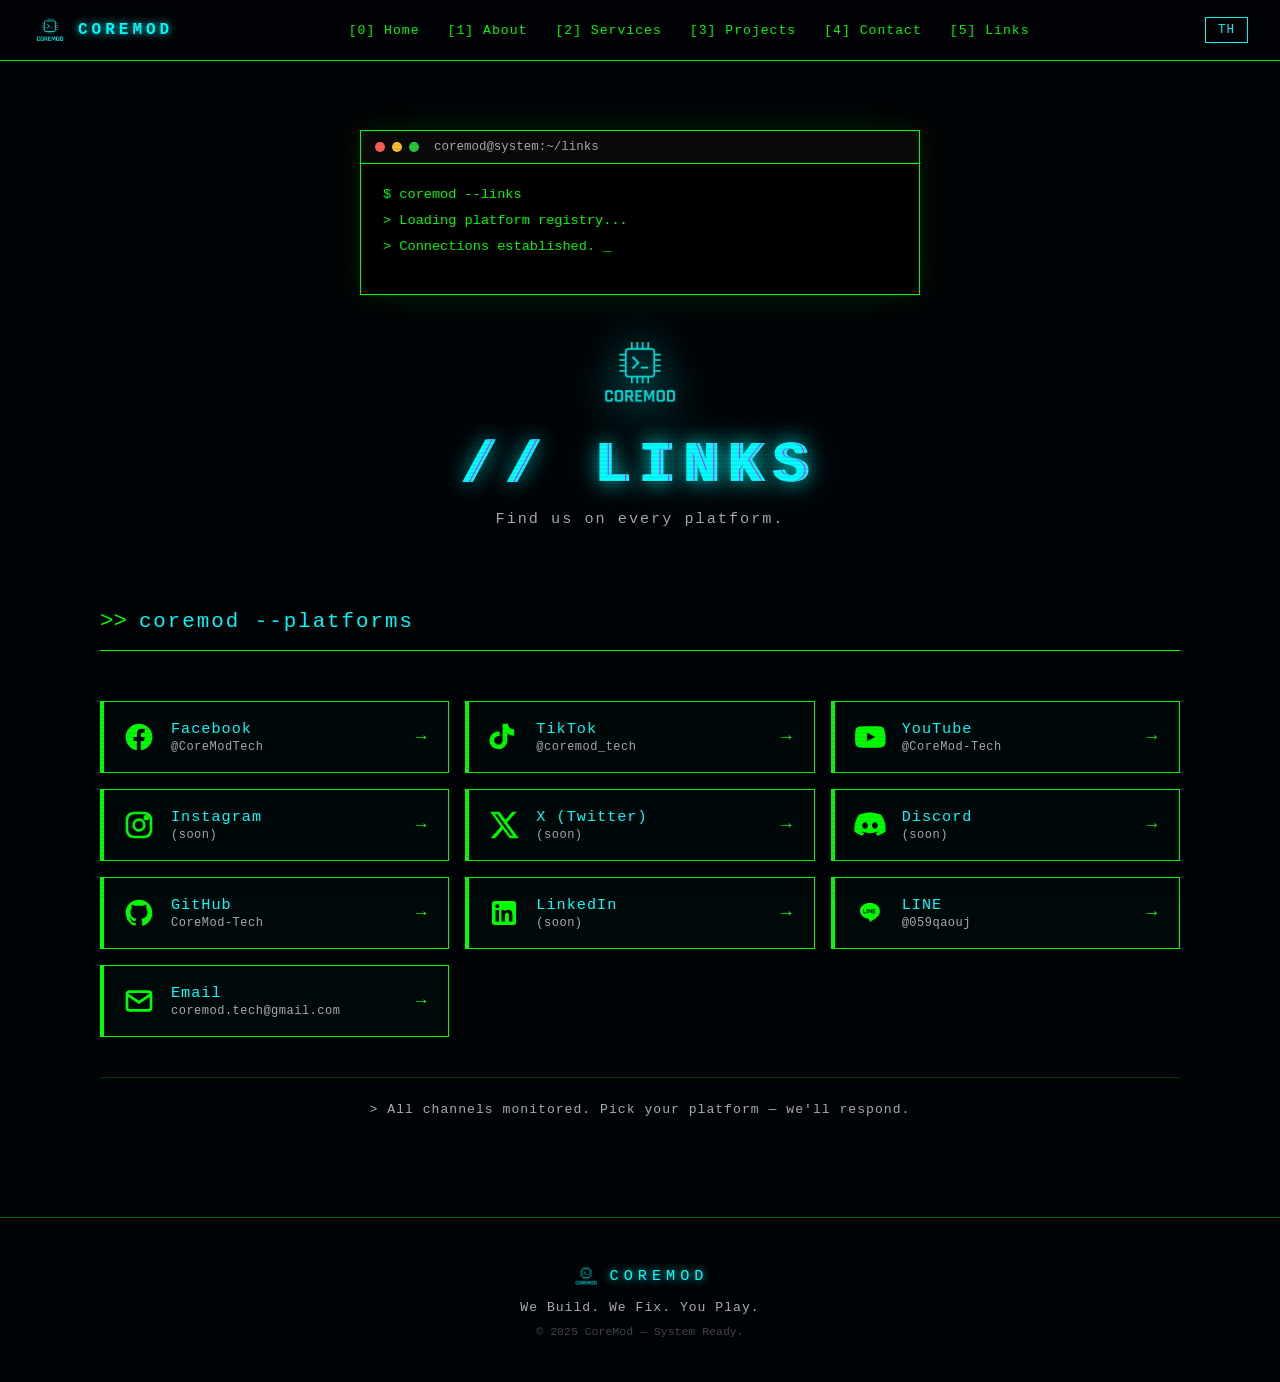
==== links.html @ 07091633 "feat: add links page with social media buttons" ====
<!DOCTYPE html>
<html lang="en">
<head>
  <meta charset="UTF-8" />
  <meta name="viewport" content="width=device-width, initial-scale=1.0" />
  <meta name="description" content="CoreMod — All our platforms. Connect on Facebook, TikTok, YouTube, Instagram, and more." />
  <link rel="icon" type="image/png" href="images/LogoV1nobg.png">
  <link rel="apple-touch-icon" href="images/LogoV1nobg.png">
  <link rel="stylesheet" href="css/style.css">
  <title>CoreMod — Links</title>
</head>
<body>

  <div class="scanlines"></div>

  <!-- NAVBAR -->
  <nav class="navbar" id="navbar">
    <div class="nav-logo">
      <a href="index.html" style="display:flex;align-items:center;gap:10px;text-decoration:none;">
        <img src="images/LogoV1nobg.png" alt="CoreMod" width="36" height="36">
        <span class="nav-brand">COREMOD</span>
      </a>
    </div>
    <div class="nav-links" id="navLinks">
      <a href="index.html#home"     data-i18n="nav-home">[0] Home</a>
      <a href="index.html#about"    data-i18n="nav-about">[1] About</a>
      <a href="index.html#services" data-i18n="nav-services">[2] Services</a>
      <a href="index.html#projects" data-i18n="nav-projects">[3] Projects</a>
      <a href="index.html#contact"  data-i18n="nav-contact">[4] Contact</a>
      <a href="links.html" class="active" data-i18n="nav-links">[5] Links</a>
    </div>
    <div class="nav-right">
      <button class="lang-toggle" id="langBtn" onclick="toggleLang()">TH</button>
      <button class="nav-toggle" onclick="toggleNav()">[ MENU ]</button>
    </div>
  </nav>

  <!-- LINKS HERO -->
  <section class="links-hero">
    <div class="terminal-window">
      <div class="terminal-bar">
        <span class="dot red"></span>
        <span class="dot yellow"></span>
        <span class="dot green-dot"></span>
        <span class="terminal-title">coremod@system:~/links</span>
      </div>
      <div class="terminal-body">
        <p class="terminal-line">$ coremod --links</p>
        <p class="terminal-line">> Loading platform registry...</p>
        <p class="terminal-line">> Connections established. <span class="cursor">_</span></p>
      </div>
    </div>

    <div class="links-header">
      <img src="images/LogoV1nobg.png" alt="CoreMod Logo" class="hero-logo">
      <h1 class="hero-title glitch" data-text="// LINKS">// LINKS</h1>
      <p class="hero-slogan" data-i18n="links-tagline">Find us on every platform.</p>
    </div>
  </section>

  <!-- PLATFORM GRID -->
  <section class="section links-section">
    <div class="section-header">
      <span class="section-prefix">&gt;&gt;</span>
      <h2>coremod --platforms</h2>
    </div>

    <div class="links-grid">

      <a class="platform-btn" href="https://www.facebook.com/CoreModTech/" target="_blank" rel="noopener">
        <span class="platform-icon" aria-hidden="true">
          <svg viewBox="0 0 24 24" fill="currentColor"><path d="M22 12a10 10 0 1 0-11.6 9.9v-7H7.9V12h2.5V9.8c0-2.5 1.5-3.9 3.8-3.9 1.1 0 2.2.2 2.2.2v2.5h-1.3c-1.2 0-1.6.8-1.6 1.6V12h2.8l-.5 3h-2.4v7A10 10 0 0 0 22 12Z"/></svg>
        </span>
        <span class="platform-text">
          <span class="platform-name">Facebook</span>
          <span class="platform-handle">@CoreModTech</span>
        </span>
        <span class="platform-arrow">→</span>
      </a>

      <a class="platform-btn" href="https://www.tiktok.com/@coremod_tech" target="_blank" rel="noopener">
        <span class="platform-icon" aria-hidden="true">
          <svg viewBox="0 0 24 24" fill="currentColor"><path d="M19.6 6.3a5.3 5.3 0 0 1-3.4-1.3 5.3 5.3 0 0 1-1.3-3H11v12.4a3.2 3.2 0 1 1-2.3-3v-3.5a6.7 6.7 0 1 0 5.8 6.6V9.4a8.7 8.7 0 0 0 5.1 1.6V7.4a5.2 5.2 0 0 1-0-1.1Z"/></svg>
        </span>
        <span class="platform-text">
          <span class="platform-name">TikTok</span>
          <span class="platform-handle">@coremod_tech</span>
        </span>
        <span class="platform-arrow">→</span>
      </a>

      <a class="platform-btn" href="https://www.youtube.com/@CoreMod-Tech" target="_blank" rel="noopener">
        <span class="platform-icon" aria-hidden="true">
          <svg viewBox="0 0 24 24" fill="currentColor"><path d="M23 7.5s-.2-1.6-.9-2.3c-.9-.9-1.8-.9-2.3-1C16.7 4 12 4 12 4s-4.7 0-7.8.2c-.4.1-1.4.1-2.3 1C1.2 5.9 1 7.5 1 7.5S.8 9.4.8 11.3v1.4c0 1.9.2 3.8.2 3.8s.2 1.6.9 2.3c.9.9 2.1.9 2.6 1 1.9.2 8 .2 8 .2s4.7 0 7.8-.2c.5-.1 1.4-.1 2.3-1 .7-.7.9-2.3.9-2.3s.2-1.9.2-3.8v-1.4C23.2 9.4 23 7.5 23 7.5ZM9.7 15.2V8.7l6.2 3.3-6.2 3.2Z"/></svg>
        </span>
        <span class="platform-text">
          <span class="platform-name">YouTube</span>
          <span class="platform-handle">@CoreMod-Tech</span>
        </span>
        <span class="platform-arrow">→</span>
      </a>

      <a class="platform-btn" href="#" target="_blank" rel="noopener">
        <span class="platform-icon" aria-hidden="true">
          <svg viewBox="0 0 24 24" fill="none" stroke="currentColor" stroke-width="2"><rect x="3" y="3" width="18" height="18" rx="5"/><circle cx="12" cy="12" r="4"/><circle cx="17.5" cy="6.5" r="1" fill="currentColor"/></svg>
        </span>
        <span class="platform-text">
          <span class="platform-name">Instagram</span>
          <span class="platform-handle" data-i18n="link-soon">@coremod (soon)</span>
        </span>
        <span class="platform-arrow">→</span>
      </a>

      <a class="platform-btn" href="#" target="_blank" rel="noopener">
        <span class="platform-icon" aria-hidden="true">
          <svg viewBox="0 0 24 24" fill="currentColor"><path d="M18.2 2H21.5l-7.2 8.2L23 22h-6.6l-5.2-6.8L5.3 22H2l7.7-8.8L1.7 2h6.8l4.7 6.2L18.2 2Zm-1.2 18h1.9L7.1 4H5.1l11.9 16Z"/></svg>
        </span>
        <span class="platform-text">
          <span class="platform-name">X (Twitter)</span>
          <span class="platform-handle" data-i18n="link-soon">@coremod (soon)</span>
        </span>
        <span class="platform-arrow">→</span>
      </a>

      <a class="platform-btn" href="#" target="_blank" rel="noopener">
        <span class="platform-icon" aria-hidden="true">
          <svg viewBox="0 0 24 24" fill="currentColor"><path d="M20.3 4.4A19.8 19.8 0 0 0 15.5 3l-.2.4a18 18 0 0 1 4.3 1.4 14.7 14.7 0 0 0-15.2 0A18 18 0 0 1 8.7 3.4L8.5 3a19.8 19.8 0 0 0-4.8 1.4C.8 8.7 0 12.9.4 17a20 20 0 0 0 6 3l1.3-1.8a13 13 0 0 1-2-1l.5-.4a14 14 0 0 0 11.6 0l.5.4a13 13 0 0 1-2 1L17.6 20a20 20 0 0 0 6-3c.5-4.7-.6-8.8-3.3-12.6Zm-12 10.4c-1.2 0-2.2-1.1-2.2-2.4 0-1.4 1-2.5 2.2-2.5s2.2 1.1 2.2 2.5c0 1.3-1 2.4-2.2 2.4Zm7.4 0c-1.2 0-2.2-1.1-2.2-2.4 0-1.4 1-2.5 2.2-2.5s2.2 1.1 2.2 2.5c0 1.3-1 2.4-2.2 2.4Z"/></svg>
        </span>
        <span class="platform-text">
          <span class="platform-name">Discord</span>
          <span class="platform-handle" data-i18n="link-soon">server (soon)</span>
        </span>
        <span class="platform-arrow">→</span>
      </a>

      <a class="platform-btn" href="#" target="_blank" rel="noopener">
        <span class="platform-icon" aria-hidden="true">
          <svg viewBox="0 0 24 24" fill="currentColor"><path d="M12 2A10 10 0 0 0 8.8 21.5c.5 0 .7-.2.7-.5v-1.7c-2.8.6-3.4-1.3-3.4-1.3-.4-1.2-1-1.5-1-1.5-.9-.6 0-.6 0-.6 1 0 1.5 1 1.5 1 .9 1.5 2.4 1.1 3 .8 0-.7.3-1.1.6-1.4-2.2-.2-4.6-1.1-4.6-5a3.9 3.9 0 0 1 1-2.7c-.1-.3-.5-1.4.1-2.8 0 0 .9-.3 2.8 1a9.6 9.6 0 0 1 5 0c2-1.3 2.8-1 2.8-1 .6 1.4.2 2.5.1 2.8a3.9 3.9 0 0 1 1 2.7c0 3.9-2.4 4.7-4.7 5 .4.3.7 1 .7 1.9v2.8c0 .3.2.6.7.5A10 10 0 0 0 12 2Z"/></svg>
        </span>
        <span class="platform-text">
          <span class="platform-name">GitHub</span>
          <span class="platform-handle">CoreMod-Tech</span>
        </span>
        <span class="platform-arrow">→</span>
      </a>

      <a class="platform-btn" href="#" target="_blank" rel="noopener">
        <span class="platform-icon" aria-hidden="true">
          <svg viewBox="0 0 24 24" fill="currentColor"><path d="M19 3H5a2 2 0 0 0-2 2v14a2 2 0 0 0 2 2h14a2 2 0 0 0 2-2V5a2 2 0 0 0-2-2ZM8.3 18.3H5.7V9.7h2.6v8.6ZM7 8.5a1.5 1.5 0 1 1 0-3 1.5 1.5 0 0 1 0 3Zm11.3 9.8h-2.6v-4.2c0-1 0-2.3-1.4-2.3s-1.6 1.1-1.6 2.2v4.3h-2.6V9.7h2.5v1.2a2.8 2.8 0 0 1 2.5-1.4c2.7 0 3.2 1.8 3.2 4.1v4.7Z"/></svg>
        </span>
        <span class="platform-text">
          <span class="platform-name">LinkedIn</span>
          <span class="platform-handle" data-i18n="link-soon">profile (soon)</span>
        </span>
        <span class="platform-arrow">→</span>
      </a>

      <a class="platform-btn" href="https://line.me/ti/p/~059qaouj" target="_blank" rel="noopener">
        <span class="platform-icon" aria-hidden="true">
          <svg viewBox="0 0 24 24" fill="currentColor"><path d="M19.4 10.4c0-3.4-3.4-6.1-7.5-6.1S4.5 7 4.5 10.4c0 3 2.7 5.5 6.3 6 .2 0 .5.2.6.4l.1.7.1.7c0 .3 0 .5.3.4.3 0 .8-.3 4-2.4 1.6-1.1 3.5-2.7 3.5-5.3v-.5ZM8.7 12.3H7.2c-.2 0-.3-.1-.3-.3V9.3c0-.2.1-.3.3-.3.2 0 .3.1.3.3v2.4h1.2c.2 0 .3.1.3.3 0 .2-.1.3-.3.3Zm1.4-.3c0 .2-.1.3-.3.3-.2 0-.3-.1-.3-.3V9.3c0-.2.1-.3.3-.3.2 0 .3.1.3.3v2.7Zm3.3 0c0 .2-.1.2-.3.3h-.1l-.1-.1L11.5 10v2c0 .2-.1.3-.3.3-.2 0-.3-.1-.3-.3V9.3c0-.1.1-.2.2-.3h.2l1.5 2V9.3c0-.2.1-.3.3-.3.2 0 .3.1.3.3v2.7Zm2.3-1.7c.2 0 .3.1.3.3 0 .2-.1.3-.3.3h-1.2v.8h1.2c.2 0 .3.1.3.3 0 .2-.1.3-.3.3h-1.5c-.2 0-.3-.1-.3-.3V9.3c0-.2.1-.3.3-.3h1.5c.2 0 .3.1.3.3 0 .2-.1.3-.3.3h-1.2v.7h1.2Z"/></svg>
        </span>
        <span class="platform-text">
          <span class="platform-name">LINE</span>
          <span class="platform-handle">@059qaouj</span>
        </span>
        <span class="platform-arrow">→</span>
      </a>

      <a class="platform-btn" href="mailto:coremod.tech@gmail.com">
        <span class="platform-icon" aria-hidden="true">
          <svg viewBox="0 0 24 24" fill="none" stroke="currentColor" stroke-width="2"><rect x="3" y="5" width="18" height="14" rx="2"/><path d="M3 7l9 6 9-6"/></svg>
        </span>
        <span class="platform-text">
          <span class="platform-name">Email</span>
          <span class="platform-handle">coremod.tech@gmail.com</span>
        </span>
        <span class="platform-arrow">→</span>
      </a>

    </div>

    <p class="links-footer-note" data-i18n="links-note">> All channels monitored. Pick your platform — we'll respond.</p>
  </section>

  <!-- FOOTER -->
  <footer class="footer">
    <div class="footer-logo">
      <img src="images/LogoV1nobg.png" alt="CoreMod" width="28" height="28">
      <span>COREMOD</span>
    </div>
    <p class="footer-slogan" data-i18n="footer-slogan">We Build. We Fix. You Play.</p>
    <p class="footer-copy" data-i18n="footer-copy">© 2025 CoreMod — System Ready.</p>
  </footer>

  <button class="scroll-top" id="scrollTop" onclick="scrollToTop()">[ ^ ]</button>

  <script src="js/script.js"></script>
</body>
</html>
---- css/style.css ----
/* ======================
   ROOT & RESET
   ====================== */
*, *::before, *::after {
  box-sizing: border-box;
  margin: 0;
  padding: 0;
}

:root {
  --bg:       #000306;
  --bg2:      #00080a;
  --cyan:     #00ffff;
  --green:    #00ff00;
  --dim-green:#00cc00;
  --dim-cyan: #00cccc;
  --gray:     #aaaaaa;
  --dim:      #444;
  --font:     'Courier New', Courier, monospace;
}

html { scroll-behavior: smooth; }

body {
  background: var(--bg);
  color: var(--cyan);
  font-family: var(--font);
  overflow-x: hidden;
}

/* ======================
   SCANLINES
   ====================== */
.scanlines {
  position: fixed;
  inset: 0;
  background: repeating-linear-gradient(
    0deg,
    transparent,
    transparent 2px,
    rgba(0,0,0,0.06) 2px,
    rgba(0,0,0,0.06) 4px
  );
  pointer-events: none;
  z-index: 9999;
}

/* ======================
   SCROLLBAR
   ====================== */
::-webkit-scrollbar { width: 5px; }
::-webkit-scrollbar-track { background: var(--bg); }
::-webkit-scrollbar-thumb { background: var(--green); }

/* ======================
   NAVBAR
   ====================== */
.navbar {
  position: fixed;
  top: 0; left: 0; right: 0;
  z-index: 1000;
  display: flex;
  align-items: center;
  justify-content: space-between;
  padding: 12px 32px;
  background: rgba(0, 3, 6, 0.96);
  border-bottom: 1px solid var(--green);
  backdrop-filter: blur(6px);
}

.nav-logo {
  display: flex;
  align-items: center;
  gap: 10px;
}

.nav-brand {
  color: var(--cyan);
  font-size: 1rem;
  font-weight: bold;
  letter-spacing: 4px;
  text-shadow: 0 0 8px var(--cyan);
}

.nav-links {
  display: flex;
  gap: 28px;
}

.nav-links a {
  color: var(--green);
  text-decoration: none;
  font-size: 0.82rem;
  letter-spacing: 1px;
  transition: color 0.2s, text-shadow 0.2s;
}

.nav-links a:hover,
.nav-links a.active {
  color: var(--cyan);
  text-shadow: 0 0 8px var(--cyan);
}

.nav-right {
  display: flex;
  align-items: center;
  gap: 10px;
}

.lang-toggle {
  background: transparent;
  border: 1px solid var(--cyan);
  color: var(--cyan);
  font-family: var(--font);
  font-size: 0.78rem;
  padding: 5px 12px;
  cursor: pointer;
  letter-spacing: 1px;
  transition: all 0.2s;
}

.lang-toggle:hover {
  background: var(--cyan);
  color: var(--bg);
  box-shadow: 0 0 10px var(--cyan);
}

.nav-toggle {
  display: none;
  background: none;
  border: 1px solid var(--green);
  color: var(--green);
  font-family: var(--font);
  font-size: 0.82rem;
  padding: 6px 14px;
  cursor: pointer;
  transition: all 0.2s;
}

.nav-toggle:hover {
  background: var(--green);
  color: var(--bg);
}

/* ======================
   HERO
   ====================== */
.hero {
  min-height: 100vh;
  display: flex;
  flex-direction: column;
  align-items: center;
  justify-content: center;
  padding: 110px 30px 60px;
  gap: 40px;
}

/* Terminal window */
.terminal-window {
  width: 100%;
  max-width: 560px;
  border: 1px solid var(--green);
  box-shadow: 0 0 30px rgba(0,255,0,0.12);
}

.terminal-bar {
  display: flex;
  align-items: center;
  gap: 7px;
  padding: 9px 14px;
  background: #0a0a0a;
  border-bottom: 1px solid var(--green);
}

.dot        { width: 10px; height: 10px; border-radius: 50%; display: inline-block; }
.dot.red    { background: #ff5f57; }
.dot.yellow { background: #febc2e; }
.dot.green-dot { background: #28c840; }

.terminal-title {
  color: var(--gray);
  font-size: 0.78rem;
  margin-left: 8px;
}

.terminal-body {
  padding: 18px 22px;
  min-height: 130px;
  background: #000;
}

.terminal-line {
  color: var(--green);
  font-size: 0.85rem;
  line-height: 1.9;
  min-height: 1.6em;
}

.cursor {
  animation: blink-cur 0.9s step-end infinite;
}

@keyframes blink-cur {
  0%, 100% { opacity: 1; }
  50%       { opacity: 0; }
}

/* Hero content */
.hero-content {
  text-align: center;
  display: flex;
  flex-direction: column;
  align-items: center;
  gap: 14px;
}

.hero-logo {
  width: 96px;
  height: 96px;
  filter: drop-shadow(0 0 22px var(--cyan));
}

/* Glitch */
.glitch {
  position: relative;
}

.glitch::before,
.glitch::after {
  content: attr(data-text);
  position: absolute;
  top: 0; left: 0;
  width: 100%;
  height: 100%;
  overflow: hidden;
}

.glitch::before {
  left: 2px;
  text-shadow: -1px 0 var(--cyan);
  animation: glitch-a 3s infinite;
}

.glitch::after {
  left: -2px;
  text-shadow: 1px 0 #ff00ff;
  animation: glitch-b 3s infinite;
}

@keyframes glitch-a {
  0%, 88%, 100% { clip-path: none; transform: none; }
  89% { clip-path: inset(20% 0 60% 0); transform: translateX(-2px); }
  91% { clip-path: inset(50% 0 20% 0); transform: translateX(2px); }
  93% { clip-path: inset(75% 0 5% 0);  transform: translateX(-1px); }
}

@keyframes glitch-b {
  0%, 86%, 100% { clip-path: none; transform: none; }
  87% { clip-path: inset(40% 0 30% 0); transform: translateX(2px); }
  90% { clip-path: inset(10% 0 70% 0); transform: translateX(-2px); }
  92% { clip-path: inset(60% 0 10% 0); transform: translateX(1px); }
}

.hero-title {
  font-size: 3.6rem;
  color: var(--cyan);
  letter-spacing: 10px;
  text-shadow: 0 0 20px var(--cyan), 0 0 50px rgba(0,255,255,0.4);
}

.hero-slogan {
  color: var(--gray);
  font-size: 0.95rem;
  letter-spacing: 2px;
}

.hero-status {
  display: inline-flex;
  align-items: center;
  gap: 8px;
  color: var(--green);
  font-size: 0.88rem;
}

.status-dot {
  width: 8px;
  height: 8px;
  border-radius: 50%;
  background: var(--green);
  box-shadow: 0 0 8px var(--green);
  animation: pulse 1.6s ease-in-out infinite;
}

@keyframes pulse {
  0%, 100% { opacity: 1;   transform: scale(1); }
  50%       { opacity: 0.3; transform: scale(0.8); }
}

.hero-buttons {
  display: flex;
  gap: 16px;
  flex-wrap: wrap;
  justify-content: center;
  margin-top: 6px;
}

/* ======================
   BUTTONS
   ====================== */
.btn {
  font-family: var(--font);
  font-size: 0.88rem;
  padding: 12px 26px;
  text-decoration: none;
  cursor: pointer;
  border: none;
  transition: all 0.2s;
  display: inline-block;
}

.btn-primary {
  color: var(--cyan);
  border: 1px solid var(--cyan);
  background: transparent;
}

.btn-primary:hover {
  background: var(--cyan);
  color: var(--bg);
  box-shadow: 0 0 20px var(--cyan);
}

.btn-secondary {
  color: var(--green);
  border: 1px solid var(--green);
  background: transparent;
}

.btn-secondary:hover {
  background: var(--green);
  color: var(--bg);
  box-shadow: 0 0 20px var(--green);
}

/* ======================
   SECTIONS
   ====================== */
.section {
  padding: 100px 60px;
  max-width: 1200px;
  margin: 0 auto;
}

.section-header {
  display: flex;
  align-items: center;
  gap: 12px;
  margin-bottom: 50px;
  padding-bottom: 16px;
  border-bottom: 1px solid var(--green);
}

.section-prefix {
  color: var(--green);
  font-size: 1.4rem;
}

.section-header h2 {
  color: var(--cyan);
  font-size: 1.3rem;
  font-weight: normal;
  letter-spacing: 2px;
}

/* Fade-in animation */
.fade-in {
  opacity: 0;
  transform: translateY(22px);
  transition: opacity 0.55s ease, transform 0.55s ease;
}

.fade-in.visible {
  opacity: 1;
  transform: translateY(0);
}

/* ======================
   ABOUT
   ====================== */
.about-grid {
  display: grid;
  grid-template-columns: repeat(auto-fit, minmax(260px, 1fr));
  gap: 22px;
  margin-bottom: 44px;
}

.about-card {
  border: 1px solid var(--green);
  padding: 30px 26px;
  background: var(--bg2);
  transition: border-color 0.2s, box-shadow 0.2s;
}

.about-card:hover {
  border-color: var(--cyan);
  box-shadow: 0 0 18px rgba(0,255,255,0.08);
}

.card-tag {
  color: var(--green);
  font-size: 0.75rem;
  margin-bottom: 10px;
}

.about-card h3 {
  color: var(--cyan);
  font-size: 0.95rem;
  letter-spacing: 1px;
  margin-bottom: 12px;
}

.about-card p {
  color: var(--gray);
  font-size: 0.83rem;
  line-height: 1.75;
}

.stats-bar {
  display: flex;
  justify-content: center;
  gap: 60px;
  padding: 32px;
  border: 1px solid rgba(0,255,0,0.25);
  background: var(--bg2);
  flex-wrap: wrap;
}

.stat {
  display: flex;
  flex-direction: column;
  align-items: center;
  gap: 6px;
}

.stat-num {
  color: var(--cyan);
  font-size: 2rem;
  text-shadow: 0 0 12px var(--cyan);
}

.stat-label {
  color: var(--gray);
  font-size: 0.72rem;
  letter-spacing: 1px;
}

/* ======================
   SERVICES
   ====================== */
.services-grid {
  display: grid;
  grid-template-columns: repeat(auto-fit, minmax(290px, 1fr));
  gap: 22px;
}

.service-card {
  border: 1px solid var(--green);
  padding: 28px 26px;
  background: var(--bg2);
  position: relative;
  overflow: hidden;
  transition: border-color 0.2s, box-shadow 0.2s;
}

.service-card::before {
  content: '';
  position: absolute;
  top: 0; left: 0;
  width: 3px;
  height: 100%;
  background: var(--green);
  transition: background 0.2s;
}

.service-card:hover {
  border-color: var(--cyan);
  box-shadow: 0 0 18px rgba(0,255,255,0.08);
}

.service-card:hover::before {
  background: var(--cyan);
}

.service-tag {
  color: var(--green);
  font-size: 0.72rem;
  margin-bottom: 8px;
}

.service-card h3 {
  color: var(--cyan);
  font-size: 0.95rem;
  letter-spacing: 1px;
  margin-bottom: 10px;
}

.service-card > p {
  color: var(--gray);
  font-size: 0.82rem;
  line-height: 1.65;
  margin-bottom: 16px;
}

.service-price {
  display: inline-flex;
  align-items: baseline;
  gap: 8px;
  padding: 7px 12px;
  border: 1px solid rgba(0,255,0,0.3);
  background: rgba(0,255,0,0.04);
  margin-bottom: 16px;
}

.price-from {
  color: var(--gray);
  font-size: 0.68rem;
  letter-spacing: 1px;
}

.price-val {
  color: var(--green);
  font-size: 1.25rem;
  text-shadow: 0 0 8px var(--green);
}

.service-list {
  list-style: none;
  padding: 0;
}

.service-list li {
  color: var(--gray);
  font-size: 0.8rem;
  padding: 3px 0;
  line-height: 1.6;
}

/* ======================
   PROJECTS
   ====================== */
.projects-terminal {
  border: 1px solid var(--green);
  max-width: 820px;
  margin: 0 auto;
  box-shadow: 0 0 30px rgba(0,255,0,0.08);
}

.projects-log {
  padding: 8px 0;
}

.log-row {
  display: grid;
  grid-template-columns: 110px 220px 1fr;
  gap: 16px;
  padding: 13px 24px;
  border-bottom: 1px solid rgba(0,255,0,0.12);
  font-size: 0.84rem;
  align-items: center;
}

.log-row:last-child {
  border-bottom: none;
}

.log-status        { font-size: 0.76rem; }
.log-status.active   { color: var(--cyan); text-shadow: 0 0 6px var(--cyan); }
.log-status.building { color: #ffff00;   text-shadow: 0 0 6px #ffff00; }
.log-status.planned  { color: var(--gray); }

.blink-cursor {
  color: var(--green);
  animation: blink-cur 1s step-end infinite;
}

.log-name { color: var(--cyan); }
.log-desc { color: var(--gray); font-size: 0.79rem; }

/* ======================
   CONTACT
   ====================== */
.contact-grid {
  display: grid;
  grid-template-columns: 1fr 1.6fr;
  gap: 36px;
  align-items: start;
}

.contact-info-card {
  border: 1px solid var(--green);
  padding: 30px;
  background: var(--bg2);
}

.contact-info-card h3 {
  color: var(--green);
  font-size: 0.88rem;
  letter-spacing: 1px;
  margin-bottom: 24px;
}

.contact-row {
  display: flex;
  flex-direction: column;
  gap: 3px;
  margin-bottom: 20px;
}

.contact-key {
  color: var(--green);
  font-size: 0.72rem;
  letter-spacing: 1px;
}

.contact-val {
  color: var(--gray);
  font-size: 0.84rem;
  word-break: break-word;
}

.contact-val.online   { color: var(--green); }
.contact-val.offline  { color: #ff4444; }

.contact-link {
  color: var(--cyan);
  text-decoration: none;
  transition: text-shadow 0.2s;
}

.contact-link:hover {
  text-shadow: 0 0 8px var(--cyan);
}

.contact-form {
  border: 1px solid var(--green);
  padding: 30px;
  background: var(--bg2);
}

.form-group {
  margin-bottom: 20px;
}

.form-group label {
  display: block;
  color: var(--green);
  font-size: 0.78rem;
  margin-bottom: 7px;
  letter-spacing: 0.5px;
}

.form-group input,
.form-group select,
.form-group textarea {
  width: 100%;
  background: #000;
  border: 1px solid var(--dim);
  color: var(--cyan);
  font-family: var(--font);
  font-size: 0.84rem;
  padding: 10px 13px;
  outline: none;
  transition: border-color 0.2s, box-shadow 0.2s;
  appearance: none;
}

.form-group input:focus,
.form-group select:focus,
.form-group textarea:focus {
  border-color: var(--cyan);
  box-shadow: 0 0 8px rgba(0,255,255,0.15);
}

.form-group select option {
  background: #000;
  color: var(--cyan);
}

.form-group textarea {
  resize: vertical;
  min-height: 100px;
}

.h-captcha {
  margin-bottom: 16px;
}

.form-status {
  margin-top: 12px;
  font-size: 0.82rem;
  min-height: 1.4em;
}

.form-status.success { color: var(--green); }
.form-status.error   { color: #ff4444; }

/* ======================
   LINKS PAGE
   ====================== */
.links-hero {
  min-height: 60vh;
  display: flex;
  flex-direction: column;
  align-items: center;
  justify-content: center;
  padding: 130px 30px 40px;
  gap: 30px;
}

.links-header {
  text-align: center;
  display: flex;
  flex-direction: column;
  align-items: center;
  gap: 12px;
}

.links-section {
  padding-top: 40px;
}

.links-grid {
  display: grid;
  grid-template-columns: repeat(auto-fit, minmax(280px, 1fr));
  gap: 16px;
  margin-bottom: 40px;
}

.platform-btn {
  display: flex;
  align-items: center;
  gap: 16px;
  padding: 18px 22px;
  border: 1px solid var(--green);
  background: var(--bg2);
  color: var(--cyan);
  text-decoration: none;
  font-family: var(--font);
  position: relative;
  overflow: hidden;
  transition: border-color 0.2s, box-shadow 0.2s, transform 0.15s;
}

.platform-btn::before {
  content: '';
  position: absolute;
  top: 0; left: 0;
  width: 3px;
  height: 100%;
  background: var(--green);
  transition: background 0.2s;
}

.platform-btn:hover {
  border-color: var(--cyan);
  box-shadow: 0 0 18px rgba(0,255,255,0.18);
  transform: translateX(3px);
}

.platform-btn:hover::before {
  background: var(--cyan);
}

.platform-icon {
  flex-shrink: 0;
  width: 32px;
  height: 32px;
  display: inline-flex;
  align-items: center;
  justify-content: center;
  color: var(--green);
  transition: color 0.2s, filter 0.2s;
}

.platform-btn:hover .platform-icon {
  color: var(--cyan);
  filter: drop-shadow(0 0 6px var(--cyan));
}

.platform-icon svg {
  width: 100%;
  height: 100%;
}

.platform-text {
  flex: 1;
  display: flex;
  flex-direction: column;
  gap: 2px;
  min-width: 0;
}

.platform-name {
  color: var(--cyan);
  font-size: 0.95rem;
  letter-spacing: 1px;
}

.platform-handle {
  color: var(--gray);
  font-size: 0.75rem;
  letter-spacing: 0.5px;
  white-space: nowrap;
  overflow: hidden;
  text-overflow: ellipsis;
}

.platform-arrow {
  color: var(--green);
  font-size: 1.1rem;
  flex-shrink: 0;
  transition: color 0.2s, transform 0.2s;
}

.platform-btn:hover .platform-arrow {
  color: var(--cyan);
  transform: translateX(4px);
}

.links-footer-note {
  text-align: center;
  color: var(--gray);
  font-size: 0.82rem;
  letter-spacing: 1px;
  border-top: 1px solid rgba(0,255,0,0.2);
  padding-top: 24px;
}

/* ======================
   FOOTER
   ====================== */
.footer {
  border-top: 1px solid rgba(0,255,0,0.4);
  padding: 44px 30px;
  text-align: center;
  display: flex;
  flex-direction: column;
  align-items: center;
  gap: 10px;
}

.footer-logo {
  display: inline-flex;
  align-items: center;
  gap: 10px;
}

.footer-logo span {
  color: var(--cyan);
  font-size: 0.95rem;
  letter-spacing: 5px;
  text-shadow: 0 0 8px var(--cyan);
}

.footer-slogan {
  color: var(--gray);
  font-size: 0.82rem;
  letter-spacing: 1px;
}

.footer-copy {
  color: var(--dim);
  font-size: 0.72rem;
}

/* ======================
   SCROLL-TO-TOP
   ====================== */
.scroll-top {
  position: fixed;
  bottom: 28px;
  right: 28px;
  background: transparent;
  border: 1px solid var(--green);
  color: var(--green);
  font-family: var(--font);
  font-size: 0.82rem;
  padding: 8px 14px;
  cursor: pointer;
  transition: all 0.2s;
  opacity: 0;
  pointer-events: none;
  z-index: 500;
}

.scroll-top.show {
  opacity: 1;
  pointer-events: all;
}

.scroll-top:hover {
  background: var(--green);
  color: var(--bg);
  box-shadow: 0 0 12px var(--green);
}

/* ======================
   RESPONSIVE
   ====================== */
@media (max-width: 768px) {
  .nav-links {
    display: none;
    position: absolute;
    top: 100%;
    left: 0; right: 0;
    flex-direction: column;
    background: rgba(0,3,6,0.97);
    border-bottom: 1px solid var(--green);
    padding: 20px 32px;
    gap: 18px;
  }

  .nav-links.open { display: flex; }
  .nav-toggle { display: block; }

  .hero-title { font-size: 2.4rem; letter-spacing: 6px; }

  .section { padding: 80px 20px; }

  .contact-grid { grid-template-columns: 1fr; }

  .log-row {
    grid-template-columns: 90px 1fr;
    font-size: 0.8rem;
  }

  .log-desc { display: none; }

  .stats-bar { gap: 30px; }

  .hero-buttons { flex-direction: column; align-items: center; }
}

@media (max-width: 480px) {
  .hero-title { font-size: 1.8rem; letter-spacing: 4px; }
  .hero-logo  { width: 72px; height: 72px; }
  .stat-num   { font-size: 1.5rem; }
}
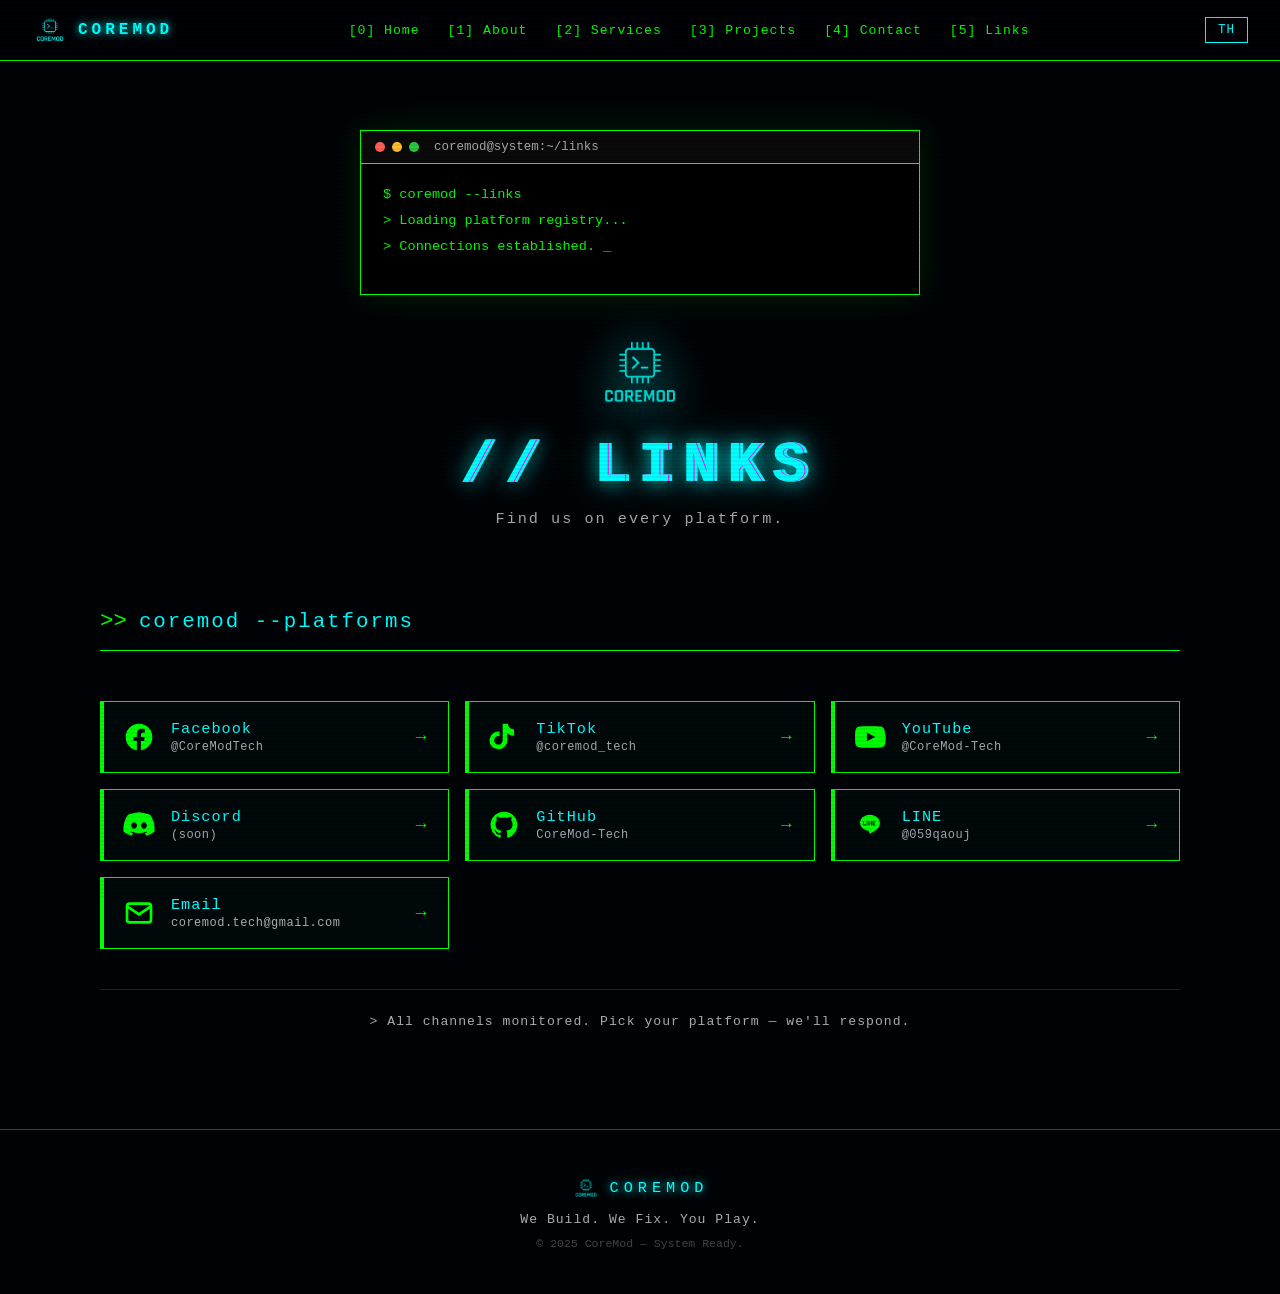
==== commit 035d3eef: "chore: remove Instagram, X, LinkedIn buttons from links page" ====
--- a/links.html
+++ b/links.html
@@ -102,28 +102,6 @@
 
       <a class="platform-btn" href="#" target="_blank" rel="noopener">
         <span class="platform-icon" aria-hidden="true">
-          <svg viewBox="0 0 24 24" fill="none" stroke="currentColor" stroke-width="2"><rect x="3" y="3" width="18" height="18" rx="5"/><circle cx="12" cy="12" r="4"/><circle cx="17.5" cy="6.5" r="1" fill="currentColor"/></svg>
-        </span>
-        <span class="platform-text">
-          <span class="platform-name">Instagram</span>
-          <span class="platform-handle" data-i18n="link-soon">@coremod (soon)</span>
-        </span>
-        <span class="platform-arrow">→</span>
-      </a>
-
-      <a class="platform-btn" href="#" target="_blank" rel="noopener">
-        <span class="platform-icon" aria-hidden="true">
-          <svg viewBox="0 0 24 24" fill="currentColor"><path d="M18.2 2H21.5l-7.2 8.2L23 22h-6.6l-5.2-6.8L5.3 22H2l7.7-8.8L1.7 2h6.8l4.7 6.2L18.2 2Zm-1.2 18h1.9L7.1 4H5.1l11.9 16Z"/></svg>
-        </span>
-        <span class="platform-text">
-          <span class="platform-name">X (Twitter)</span>
-          <span class="platform-handle" data-i18n="link-soon">@coremod (soon)</span>
-        </span>
-        <span class="platform-arrow">→</span>
-      </a>
-
-      <a class="platform-btn" href="#" target="_blank" rel="noopener">
-        <span class="platform-icon" aria-hidden="true">
           <svg viewBox="0 0 24 24" fill="currentColor"><path d="M20.3 4.4A19.8 19.8 0 0 0 15.5 3l-.2.4a18 18 0 0 1 4.3 1.4 14.7 14.7 0 0 0-15.2 0A18 18 0 0 1 8.7 3.4L8.5 3a19.8 19.8 0 0 0-4.8 1.4C.8 8.7 0 12.9.4 17a20 20 0 0 0 6 3l1.3-1.8a13 13 0 0 1-2-1l.5-.4a14 14 0 0 0 11.6 0l.5.4a13 13 0 0 1-2 1L17.6 20a20 20 0 0 0 6-3c.5-4.7-.6-8.8-3.3-12.6Zm-12 10.4c-1.2 0-2.2-1.1-2.2-2.4 0-1.4 1-2.5 2.2-2.5s2.2 1.1 2.2 2.5c0 1.3-1 2.4-2.2 2.4Zm7.4 0c-1.2 0-2.2-1.1-2.2-2.4 0-1.4 1-2.5 2.2-2.5s2.2 1.1 2.2 2.5c0 1.3-1 2.4-2.2 2.4Z"/></svg>
         </span>
         <span class="platform-text">
@@ -140,17 +118,6 @@
         <span class="platform-text">
           <span class="platform-name">GitHub</span>
           <span class="platform-handle">CoreMod-Tech</span>
-        </span>
-        <span class="platform-arrow">→</span>
-      </a>
-
-      <a class="platform-btn" href="#" target="_blank" rel="noopener">
-        <span class="platform-icon" aria-hidden="true">
-          <svg viewBox="0 0 24 24" fill="currentColor"><path d="M19 3H5a2 2 0 0 0-2 2v14a2 2 0 0 0 2 2h14a2 2 0 0 0 2-2V5a2 2 0 0 0-2-2ZM8.3 18.3H5.7V9.7h2.6v8.6ZM7 8.5a1.5 1.5 0 1 1 0-3 1.5 1.5 0 0 1 0 3Zm11.3 9.8h-2.6v-4.2c0-1 0-2.3-1.4-2.3s-1.6 1.1-1.6 2.2v4.3h-2.6V9.7h2.5v1.2a2.8 2.8 0 0 1 2.5-1.4c2.7 0 3.2 1.8 3.2 4.1v4.7Z"/></svg>
-        </span>
-        <span class="platform-text">
-          <span class="platform-name">LinkedIn</span>
-          <span class="platform-handle" data-i18n="link-soon">profile (soon)</span>
         </span>
         <span class="platform-arrow">→</span>
       </a>
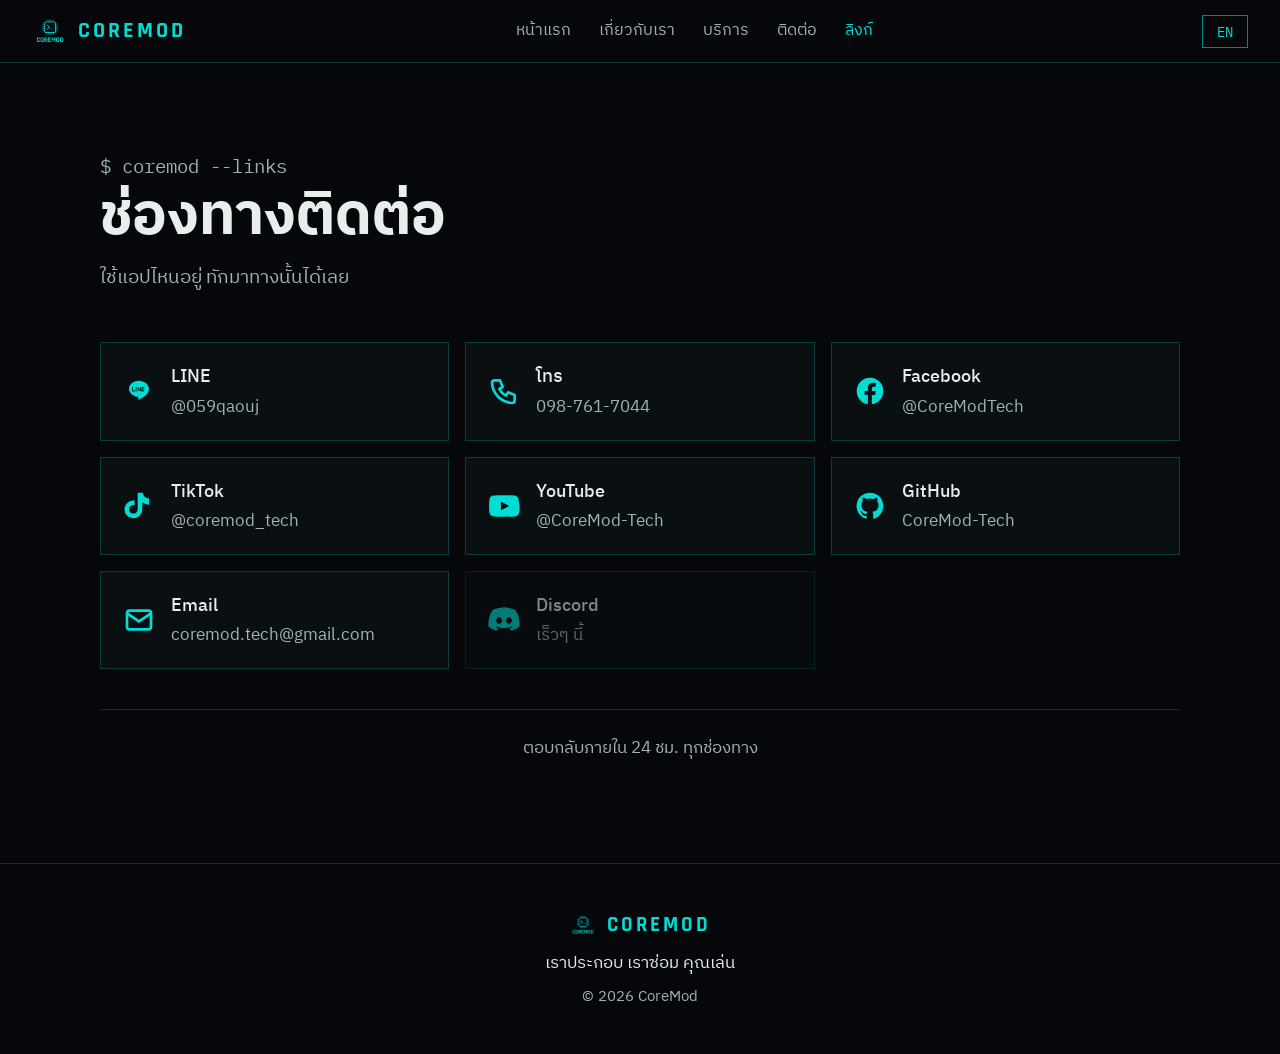
==== commit d95400dd: "refactor: clean up site design and copy - Match logo teal, drop neon glow, fake window dots and deco" ====
--- a/links.html
+++ b/links.html
@@ -1,71 +1,73 @@
 <!DOCTYPE html>
-<html lang="en">
+<html lang="th">
 <head>
   <meta charset="UTF-8" />
   <meta name="viewport" content="width=device-width, initial-scale=1.0" />
-  <meta name="description" content="CoreMod — All our platforms. Connect on Facebook, TikTok, YouTube, Instagram, and more." />
+  <title>CoreMod | ช่องทางติดต่อ</title>
+  <meta name="description" content="ช่องทางติดต่อ CoreMod: LINE, โทร, Facebook, TikTok, YouTube, GitHub และอีเมล" />
+  <meta property="og:type" content="website" />
+  <meta property="og:url" content="https://coremod-tech.github.io/links.html" />
+  <meta property="og:title" content="CoreMod | ช่องทางติดต่อ" />
+  <meta property="og:description" content="LINE, โทร, Facebook, TikTok, YouTube, GitHub และอีเมล" />
+  <meta property="og:image" content="https://coremod-tech.github.io/images/og-cover.png" />
+  <meta property="og:image:width" content="1640" />
+  <meta property="og:image:height" content="624" />
+  <meta name="twitter:card" content="summary_large_image" />
   <link rel="icon" type="image/png" href="images/LogoV1nobg.png">
   <link rel="apple-touch-icon" href="images/LogoV1nobg.png">
+  <link rel="preconnect" href="https://fonts.googleapis.com">
+  <link rel="preconnect" href="https://fonts.gstatic.com" crossorigin>
+  <link rel="stylesheet" href="https://fonts.googleapis.com/css2?family=IBM+Plex+Mono:wght@400;500&family=IBM+Plex+Sans+Thai:wght@400;500;700&family=Rajdhani:wght@700&display=swap">
   <link rel="stylesheet" href="css/style.css">
-  <title>CoreMod — Links</title>
 </head>
 <body>
 
-  <div class="scanlines"></div>
-
-  <!-- NAVBAR -->
   <nav class="navbar" id="navbar">
-    <div class="nav-logo">
-      <a href="index.html" style="display:flex;align-items:center;gap:10px;text-decoration:none;">
-        <img src="images/LogoV1nobg.png" alt="CoreMod" width="36" height="36">
-        <span class="nav-brand">COREMOD</span>
-      </a>
-    </div>
+    <a class="nav-logo" href="index.html">
+      <img src="images/LogoV1nobg.png" alt="" width="36" height="36">
+      <span class="nav-brand">COREMOD</span>
+    </a>
     <div class="nav-links" id="navLinks">
-      <a href="index.html#home"     data-i18n="nav-home">[0] Home</a>
-      <a href="index.html#about"    data-i18n="nav-about">[1] About</a>
-      <a href="index.html#services" data-i18n="nav-services">[2] Services</a>
-      <a href="index.html#projects" data-i18n="nav-projects">[3] Projects</a>
-      <a href="index.html#contact"  data-i18n="nav-contact">[4] Contact</a>
-      <a href="links.html" class="active" data-i18n="nav-links">[5] Links</a>
+      <a href="index.html#home"     data-i18n="nav-home">Home</a>
+      <a href="index.html#about"    data-i18n="nav-about">About</a>
+      <a href="index.html#services" data-i18n="nav-services">Services</a>
+      <a href="index.html#contact"  data-i18n="nav-contact">Contact</a>
+      <a href="links.html" class="active" data-i18n="nav-links">Links</a>
     </div>
     <div class="nav-right">
-      <button class="lang-toggle" id="langBtn" onclick="toggleLang()">TH</button>
-      <button class="nav-toggle" onclick="toggleNav()">[ MENU ]</button>
+      <button class="lang-toggle" id="langBtn" onclick="toggleLang()" aria-label="Switch language">EN</button>
+      <button class="nav-toggle" onclick="toggleNav()" aria-controls="navLinks">[ MENU ]</button>
     </div>
   </nav>
 
-  <!-- LINKS HERO -->
-  <section class="links-hero">
-    <div class="terminal-window">
-      <div class="terminal-bar">
-        <span class="dot red"></span>
-        <span class="dot yellow"></span>
-        <span class="dot green-dot"></span>
-        <span class="terminal-title">coremod@system:~/links</span>
-      </div>
-      <div class="terminal-body">
-        <p class="terminal-line">$ coremod --links</p>
-        <p class="terminal-line">> Loading platform registry...</p>
-        <p class="terminal-line">> Connections established. <span class="cursor">_</span></p>
-      </div>
-    </div>
+  <header class="links-intro">
+    <p class="section-prompt">$ coremod --links</p>
+    <h1 class="hero-title" data-i18n="links-title">Contact channels</h1>
+    <p data-i18n="links-tagline">Message us on whichever app you use.</p>
+  </header>
 
-    <div class="links-header">
-      <img src="images/LogoV1nobg.png" alt="CoreMod Logo" class="hero-logo">
-      <h1 class="hero-title glitch" data-text="// LINKS">// LINKS</h1>
-      <p class="hero-slogan" data-i18n="links-tagline">Find us on every platform.</p>
-    </div>
-  </section>
+  <section class="section links-section">
+    <div class="links-grid">
 
-  <!-- PLATFORM GRID -->
-  <section class="section links-section">
-    <div class="section-header">
-      <span class="section-prefix">&gt;&gt;</span>
-      <h2>coremod --platforms</h2>
-    </div>
+      <a class="platform-btn" href="https://line.me/R/ti/p/@059qaouj" target="_blank" rel="noopener">
+        <span class="platform-icon" aria-hidden="true">
+          <svg viewBox="0 0 24 24" fill="currentColor"><path d="M19.4 10.4c0-3.4-3.4-6.1-7.5-6.1S4.5 7 4.5 10.4c0 3 2.7 5.5 6.3 6 .2 0 .5.2.6.4l.1.7.1.7c0 .3 0 .5.3.4.3 0 .8-.3 4-2.4 1.6-1.1 3.5-2.7 3.5-5.3v-.5ZM8.7 12.3H7.2c-.2 0-.3-.1-.3-.3V9.3c0-.2.1-.3.3-.3.2 0 .3.1.3.3v2.4h1.2c.2 0 .3.1.3.3 0 .2-.1.3-.3.3Zm1.4-.3c0 .2-.1.3-.3.3-.2 0-.3-.1-.3-.3V9.3c0-.2.1-.3.3-.3.2 0 .3.1.3.3v2.7Zm3.3 0c0 .2-.1.2-.3.3h-.1l-.1-.1L11.5 10v2c0 .2-.1.3-.3.3-.2 0-.3-.1-.3-.3V9.3c0-.1.1-.2.2-.3h.2l1.5 2V9.3c0-.2.1-.3.3-.3.2 0 .3.1.3.3v2.7Zm2.3-1.7c.2 0 .3.1.3.3 0 .2-.1.3-.3.3h-1.2v.8h1.2c.2 0 .3.1.3.3 0 .2-.1.3-.3.3h-1.5c-.2 0-.3-.1-.3-.3V9.3c0-.2.1-.3.3-.3h1.5c.2 0 .3.1.3.3 0 .2-.1.3-.3.3h-1.2v.7h1.2Z"/></svg>
+        </span>
+        <span class="platform-text">
+          <span class="platform-name">LINE</span>
+          <span class="platform-handle">@059qaouj</span>
+        </span>
+      </a>
 
-    <div class="links-grid">
+      <a class="platform-btn" href="tel:+66987617044">
+        <span class="platform-icon" aria-hidden="true">
+          <svg viewBox="0 0 24 24" fill="none" stroke="currentColor" stroke-width="2" stroke-linecap="round" stroke-linejoin="round"><path d="M5 4h4l2 5-2.5 1.5a11 11 0 0 0 5 5L15 13l5 2v4a2 2 0 0 1-2 2A16 16 0 0 1 3 6a2 2 0 0 1 2-2"/></svg>
+        </span>
+        <span class="platform-text">
+          <span class="platform-name" data-i18n="link-phone">Phone</span>
+          <span class="platform-handle">098-761-7044</span>
+        </span>
+      </a>
 
       <a class="platform-btn" href="https://www.facebook.com/CoreModTech/" target="_blank" rel="noopener">
         <span class="platform-icon" aria-hidden="true">
@@ -75,7 +77,6 @@
           <span class="platform-name">Facebook</span>
           <span class="platform-handle">@CoreModTech</span>
         </span>
-        <span class="platform-arrow">→</span>
       </a>
 
       <a class="platform-btn" href="https://www.tiktok.com/@coremod_tech" target="_blank" rel="noopener">
@@ -86,7 +87,6 @@
           <span class="platform-name">TikTok</span>
           <span class="platform-handle">@coremod_tech</span>
         </span>
-        <span class="platform-arrow">→</span>
       </a>
 
       <a class="platform-btn" href="https://www.youtube.com/@CoreMod-Tech" target="_blank" rel="noopener">
@@ -97,21 +97,9 @@
           <span class="platform-name">YouTube</span>
           <span class="platform-handle">@CoreMod-Tech</span>
         </span>
-        <span class="platform-arrow">→</span>
       </a>
 
-      <a class="platform-btn" href="#" target="_blank" rel="noopener">
-        <span class="platform-icon" aria-hidden="true">
-          <svg viewBox="0 0 24 24" fill="currentColor"><path d="M20.3 4.4A19.8 19.8 0 0 0 15.5 3l-.2.4a18 18 0 0 1 4.3 1.4 14.7 14.7 0 0 0-15.2 0A18 18 0 0 1 8.7 3.4L8.5 3a19.8 19.8 0 0 0-4.8 1.4C.8 8.7 0 12.9.4 17a20 20 0 0 0 6 3l1.3-1.8a13 13 0 0 1-2-1l.5-.4a14 14 0 0 0 11.6 0l.5.4a13 13 0 0 1-2 1L17.6 20a20 20 0 0 0 6-3c.5-4.7-.6-8.8-3.3-12.6Zm-12 10.4c-1.2 0-2.2-1.1-2.2-2.4 0-1.4 1-2.5 2.2-2.5s2.2 1.1 2.2 2.5c0 1.3-1 2.4-2.2 2.4Zm7.4 0c-1.2 0-2.2-1.1-2.2-2.4 0-1.4 1-2.5 2.2-2.5s2.2 1.1 2.2 2.5c0 1.3-1 2.4-2.2 2.4Z"/></svg>
-        </span>
-        <span class="platform-text">
-          <span class="platform-name">Discord</span>
-          <span class="platform-handle" data-i18n="link-soon">server (soon)</span>
-        </span>
-        <span class="platform-arrow">→</span>
-      </a>
-
-      <a class="platform-btn" href="#" target="_blank" rel="noopener">
+      <a class="platform-btn" href="https://github.com/CoreMod-Tech" target="_blank" rel="noopener">
         <span class="platform-icon" aria-hidden="true">
           <svg viewBox="0 0 24 24" fill="currentColor"><path d="M12 2A10 10 0 0 0 8.8 21.5c.5 0 .7-.2.7-.5v-1.7c-2.8.6-3.4-1.3-3.4-1.3-.4-1.2-1-1.5-1-1.5-.9-.6 0-.6 0-.6 1 0 1.5 1 1.5 1 .9 1.5 2.4 1.1 3 .8 0-.7.3-1.1.6-1.4-2.2-.2-4.6-1.1-4.6-5a3.9 3.9 0 0 1 1-2.7c-.1-.3-.5-1.4.1-2.8 0 0 .9-.3 2.8 1a9.6 9.6 0 0 1 5 0c2-1.3 2.8-1 2.8-1 .6 1.4.2 2.5.1 2.8a3.9 3.9 0 0 1 1 2.7c0 3.9-2.4 4.7-4.7 5 .4.3.7 1 .7 1.9v2.8c0 .3.2.6.7.5A10 10 0 0 0 12 2Z"/></svg>
         </span>
@@ -119,18 +107,6 @@
           <span class="platform-name">GitHub</span>
           <span class="platform-handle">CoreMod-Tech</span>
         </span>
-        <span class="platform-arrow">→</span>
-      </a>
-
-      <a class="platform-btn" href="https://line.me/ti/p/~059qaouj" target="_blank" rel="noopener">
-        <span class="platform-icon" aria-hidden="true">
-          <svg viewBox="0 0 24 24" fill="currentColor"><path d="M19.4 10.4c0-3.4-3.4-6.1-7.5-6.1S4.5 7 4.5 10.4c0 3 2.7 5.5 6.3 6 .2 0 .5.2.6.4l.1.7.1.7c0 .3 0 .5.3.4.3 0 .8-.3 4-2.4 1.6-1.1 3.5-2.7 3.5-5.3v-.5ZM8.7 12.3H7.2c-.2 0-.3-.1-.3-.3V9.3c0-.2.1-.3.3-.3.2 0 .3.1.3.3v2.4h1.2c.2 0 .3.1.3.3 0 .2-.1.3-.3.3Zm1.4-.3c0 .2-.1.3-.3.3-.2 0-.3-.1-.3-.3V9.3c0-.2.1-.3.3-.3.2 0 .3.1.3.3v2.7Zm3.3 0c0 .2-.1.2-.3.3h-.1l-.1-.1L11.5 10v2c0 .2-.1.3-.3.3-.2 0-.3-.1-.3-.3V9.3c0-.1.1-.2.2-.3h.2l1.5 2V9.3c0-.2.1-.3.3-.3.2 0 .3.1.3.3v2.7Zm2.3-1.7c.2 0 .3.1.3.3 0 .2-.1.3-.3.3h-1.2v.8h1.2c.2 0 .3.1.3.3 0 .2-.1.3-.3.3h-1.5c-.2 0-.3-.1-.3-.3V9.3c0-.2.1-.3.3-.3h1.5c.2 0 .3.1.3.3 0 .2-.1.3-.3.3h-1.2v.7h1.2Z"/></svg>
-        </span>
-        <span class="platform-text">
-          <span class="platform-name">LINE</span>
-          <span class="platform-handle">@059qaouj</span>
-        </span>
-        <span class="platform-arrow">→</span>
       </a>
 
       <a class="platform-btn" href="mailto:coremod.tech@gmail.com">
@@ -141,25 +117,33 @@
           <span class="platform-name">Email</span>
           <span class="platform-handle">coremod.tech@gmail.com</span>
         </span>
-        <span class="platform-arrow">→</span>
       </a>
+
+      <div class="platform-btn is-soon">
+        <span class="platform-icon" aria-hidden="true">
+          <svg viewBox="0 0 24 24" fill="currentColor"><path d="M20.3 4.4A19.8 19.8 0 0 0 15.5 3l-.2.4a18 18 0 0 1 4.3 1.4 14.7 14.7 0 0 0-15.2 0A18 18 0 0 1 8.7 3.4L8.5 3a19.8 19.8 0 0 0-4.8 1.4C.8 8.7 0 12.9.4 17a20 20 0 0 0 6 3l1.3-1.8a13 13 0 0 1-2-1l.5-.4a14 14 0 0 0 11.6 0l.5.4a13 13 0 0 1-2 1L17.6 20a20 20 0 0 0 6-3c.5-4.7-.6-8.8-3.3-12.6Zm-12 10.4c-1.2 0-2.2-1.1-2.2-2.4 0-1.4 1-2.5 2.2-2.5s2.2 1.1 2.2 2.5c0 1.3-1 2.4-2.2 2.4Zm7.4 0c-1.2 0-2.2-1.1-2.2-2.4 0-1.4 1-2.5 2.2-2.5s2.2 1.1 2.2 2.5c0 1.3-1 2.4-2.2 2.4Z"/></svg>
+        </span>
+        <span class="platform-text">
+          <span class="platform-name">Discord</span>
+          <span class="platform-handle" data-i18n="link-soon">Coming soon</span>
+        </span>
+      </div>
 
     </div>
 
-    <p class="links-footer-note" data-i18n="links-note">> All channels monitored. Pick your platform — we'll respond.</p>
+    <p class="links-footer-note" data-i18n="links-note">We reply within 24 hours on every channel.</p>
   </section>
 
-  <!-- FOOTER -->
   <footer class="footer">
     <div class="footer-logo">
-      <img src="images/LogoV1nobg.png" alt="CoreMod" width="28" height="28">
+      <img src="images/LogoV1nobg.png" alt="" width="28" height="28">
       <span>COREMOD</span>
     </div>
     <p class="footer-slogan" data-i18n="footer-slogan">We Build. We Fix. You Play.</p>
-    <p class="footer-copy" data-i18n="footer-copy">© 2025 CoreMod — System Ready.</p>
+    <p class="footer-copy">© <span class="footer-year"></span> CoreMod</p>
   </footer>
 
-  <button class="scroll-top" id="scrollTop" onclick="scrollToTop()">[ ^ ]</button>
+  <button class="scroll-top" id="scrollTop" onclick="scrollToTop()" aria-label="Back to top">[ ^ ]</button>
 
   <script src="js/script.js"></script>
 </body>
--- a/css/style.css
+++ b/css/style.css
@@ -1,6 +1,5 @@
-/* ======================
-   ROOT & RESET
-   ====================== */
+/* LEO WAS HERE ;3 */
+
 *, *::before, *::after {
   box-sizing: border-box;
   margin: 0;
@@ -8,53 +7,39 @@
 }
 
 :root {
-  --bg:       #000306;
-  --bg2:      #00080a;
-  --cyan:     #00ffff;
-  --green:    #00ff00;
-  --dim-green:#00cc00;
-  --dim-cyan: #00cccc;
-  --gray:     #aaaaaa;
-  --dim:      #444;
-  --font:     'Courier New', Courier, monospace;
+  --bg:          #05070a;
+  --surface:     #0a0f12;
+  --line:        rgba(0, 221, 213, 0.22);
+  --line-strong: rgba(0, 221, 213, 0.6);
+  --accent:      #00ddd5;
+  --text:        #e6eeee;
+  --muted:       #a3b3b3;
+  --error:       #ff6b6b;
+
+  --sans:  'IBM Plex Sans Thai', system-ui, sans-serif;
+  --mono:  'IBM Plex Mono', ui-monospace, Consolas, monospace;
+  --brand: 'Rajdhani', var(--sans);
 }
 
 html { scroll-behavior: smooth; }
 
 body {
   background: var(--bg);
-  color: var(--cyan);
-  font-family: var(--font);
+  color: var(--text);
+  font-family: var(--sans);
+  font-size: 1.0625rem;
+  line-height: 1.7;
   overflow-x: hidden;
 }
 
-/* ======================
-   SCANLINES
-   ====================== */
-.scanlines {
-  position: fixed;
-  inset: 0;
-  background: repeating-linear-gradient(
-    0deg,
-    transparent,
-    transparent 2px,
-    rgba(0,0,0,0.06) 2px,
-    rgba(0,0,0,0.06) 4px
-  );
-  pointer-events: none;
-  z-index: 9999;
-}
-
-/* ======================
-   SCROLLBAR
-   ====================== */
-::-webkit-scrollbar { width: 5px; }
-::-webkit-scrollbar-track { background: var(--bg); }
-::-webkit-scrollbar-thumb { background: var(--green); }
-
-/* ======================
-   NAVBAR
-   ====================== */
+a { color: var(--accent); }
+
+:focus-visible {
+  outline: 2px solid var(--accent);
+  outline-offset: 3px;
+}
+
+/* ---------- Navbar ---------- */
 .navbar {
   position: fixed;
   top: 0; left: 0; right: 0;
@@ -63,42 +48,40 @@
   align-items: center;
   justify-content: space-between;
   padding: 12px 32px;
-  background: rgba(0, 3, 6, 0.96);
-  border-bottom: 1px solid var(--green);
-  backdrop-filter: blur(6px);
+  background: var(--bg);
+  border-bottom: 1px solid var(--line);
 }
 
 .nav-logo {
   display: flex;
   align-items: center;
   gap: 10px;
+  text-decoration: none;
 }
 
 .nav-brand {
-  color: var(--cyan);
+  color: var(--accent);
+  font-family: var(--brand);
+  font-size: 1.4rem;
+  font-weight: 700;
+  letter-spacing: 3px;
+}
+
+.nav-links {
+  display: flex;
+  gap: 28px;
+}
+
+.nav-links a {
+  color: var(--muted);
+  text-decoration: none;
   font-size: 1rem;
-  font-weight: bold;
-  letter-spacing: 4px;
-  text-shadow: 0 0 8px var(--cyan);
-}
-
-.nav-links {
-  display: flex;
-  gap: 28px;
-}
-
-.nav-links a {
-  color: var(--green);
-  text-decoration: none;
-  font-size: 0.82rem;
-  letter-spacing: 1px;
-  transition: color 0.2s, text-shadow 0.2s;
+  transition: color 0.2s;
 }
 
 .nav-links a:hover,
 .nav-links a.active {
-  color: var(--cyan);
-  text-shadow: 0 0 8px var(--cyan);
+  color: var(--accent);
 }
 
 .nav-right {
@@ -107,244 +90,132 @@
   gap: 10px;
 }
 
-.lang-toggle {
+.lang-toggle,
+.nav-toggle {
   background: transparent;
-  border: 1px solid var(--cyan);
-  color: var(--cyan);
-  font-family: var(--font);
-  font-size: 0.78rem;
-  padding: 5px 12px;
-  cursor: pointer;
-  letter-spacing: 1px;
-  transition: all 0.2s;
-}
-
-.lang-toggle:hover {
-  background: var(--cyan);
-  color: var(--bg);
-  box-shadow: 0 0 10px var(--cyan);
-}
-
-.nav-toggle {
-  display: none;
-  background: none;
-  border: 1px solid var(--green);
-  color: var(--green);
-  font-family: var(--font);
-  font-size: 0.82rem;
+  border: 1px solid var(--line-strong);
+  color: var(--accent);
+  font-family: var(--mono);
+  font-size: 0.9rem;
   padding: 6px 14px;
   cursor: pointer;
-  transition: all 0.2s;
-}
-
+  transition: background 0.2s, color 0.2s;
+}
+
+.lang-toggle:hover,
 .nav-toggle:hover {
-  background: var(--green);
+  background: var(--accent);
   color: var(--bg);
 }
 
-/* ======================
-   HERO
-   ====================== */
+.nav-toggle { display: none; }
+
+/* ---------- Hero ---------- */
 .hero {
   min-height: 100vh;
-  display: flex;
-  flex-direction: column;
-  align-items: center;
-  justify-content: center;
-  padding: 110px 30px 60px;
-  gap: 40px;
-}
-
-/* Terminal window */
+  max-width: 1200px;
+  margin: 0 auto;
+  display: grid;
+  grid-template-columns: 1.1fr 1fr;
+  align-items: center;
+  gap: 56px;
+  padding: 120px 60px 80px;
+}
+
+.hero-prompt {
+  font-family: var(--mono);
+  color: var(--accent);
+  font-size: 1rem;
+  margin-bottom: 12px;
+}
+
+.hero-title {
+  font-size: clamp(2.4rem, 5vw, 3.6rem);
+  line-height: 1.2;
+  font-weight: 700;
+  color: var(--text);
+}
+
+.hero-slogan {
+  color: var(--accent);
+  font-family: var(--brand);
+  font-weight: 700;
+  font-size: 1.5rem;
+  margin-top: 12px;
+}
+
+.hero-buttons {
+  display: flex;
+  gap: 14px;
+  flex-wrap: wrap;
+  margin-top: 32px;
+}
+
+/* Terminal window (hero signature) */
 .terminal-window {
-  width: 100%;
-  max-width: 560px;
-  border: 1px solid var(--green);
-  box-shadow: 0 0 30px rgba(0,255,0,0.12);
+  border: 1px solid var(--line-strong);
+  background: #000;
 }
 
 .terminal-bar {
-  display: flex;
-  align-items: center;
-  gap: 7px;
-  padding: 9px 14px;
-  background: #0a0a0a;
-  border-bottom: 1px solid var(--green);
-}
-
-.dot        { width: 10px; height: 10px; border-radius: 50%; display: inline-block; }
-.dot.red    { background: #ff5f57; }
-.dot.yellow { background: #febc2e; }
-.dot.green-dot { background: #28c840; }
-
-.terminal-title {
-  color: var(--gray);
-  font-size: 0.78rem;
-  margin-left: 8px;
+  padding: 10px 16px;
+  border-bottom: 1px solid var(--line);
+  font-family: var(--mono);
+  color: var(--muted);
+  font-size: 0.9rem;
 }
 
 .terminal-body {
-  padding: 18px 22px;
-  min-height: 130px;
-  background: #000;
+  padding: 20px 22px;
+  min-height: 190px;
 }
 
 .terminal-line {
-  color: var(--green);
-  font-size: 0.85rem;
+  font-family: var(--mono);
+  color: var(--accent);
+  font-size: 1rem;
   line-height: 1.9;
-  min-height: 1.6em;
-}
-
-.cursor {
-  animation: blink-cur 0.9s step-end infinite;
-}
-
-@keyframes blink-cur {
+  min-height: 1.9em;
+  white-space: pre;
+}
+
+.cursor { animation: blink 0.9s step-end infinite; }
+
+@keyframes blink {
   0%, 100% { opacity: 1; }
-  50%       { opacity: 0; }
-}
-
-/* Hero content */
-.hero-content {
-  text-align: center;
-  display: flex;
-  flex-direction: column;
-  align-items: center;
-  gap: 14px;
-}
-
-.hero-logo {
-  width: 96px;
-  height: 96px;
-  filter: drop-shadow(0 0 22px var(--cyan));
-}
-
-/* Glitch */
-.glitch {
-  position: relative;
-}
-
-.glitch::before,
-.glitch::after {
-  content: attr(data-text);
-  position: absolute;
-  top: 0; left: 0;
-  width: 100%;
-  height: 100%;
-  overflow: hidden;
-}
-
-.glitch::before {
-  left: 2px;
-  text-shadow: -1px 0 var(--cyan);
-  animation: glitch-a 3s infinite;
-}
-
-.glitch::after {
-  left: -2px;
-  text-shadow: 1px 0 #ff00ff;
-  animation: glitch-b 3s infinite;
-}
-
-@keyframes glitch-a {
-  0%, 88%, 100% { clip-path: none; transform: none; }
-  89% { clip-path: inset(20% 0 60% 0); transform: translateX(-2px); }
-  91% { clip-path: inset(50% 0 20% 0); transform: translateX(2px); }
-  93% { clip-path: inset(75% 0 5% 0);  transform: translateX(-1px); }
-}
-
-@keyframes glitch-b {
-  0%, 86%, 100% { clip-path: none; transform: none; }
-  87% { clip-path: inset(40% 0 30% 0); transform: translateX(2px); }
-  90% { clip-path: inset(10% 0 70% 0); transform: translateX(-2px); }
-  92% { clip-path: inset(60% 0 10% 0); transform: translateX(1px); }
-}
-
-.hero-title {
-  font-size: 3.6rem;
-  color: var(--cyan);
-  letter-spacing: 10px;
-  text-shadow: 0 0 20px var(--cyan), 0 0 50px rgba(0,255,255,0.4);
-}
-
-.hero-slogan {
-  color: var(--gray);
-  font-size: 0.95rem;
-  letter-spacing: 2px;
-}
-
-.hero-status {
-  display: inline-flex;
-  align-items: center;
-  gap: 8px;
-  color: var(--green);
-  font-size: 0.88rem;
-}
-
-.status-dot {
-  width: 8px;
-  height: 8px;
-  border-radius: 50%;
-  background: var(--green);
-  box-shadow: 0 0 8px var(--green);
-  animation: pulse 1.6s ease-in-out infinite;
-}
-
-@keyframes pulse {
-  0%, 100% { opacity: 1;   transform: scale(1); }
-  50%       { opacity: 0.3; transform: scale(0.8); }
-}
-
-.hero-buttons {
-  display: flex;
-  gap: 16px;
-  flex-wrap: wrap;
-  justify-content: center;
-  margin-top: 6px;
-}
-
-/* ======================
-   BUTTONS
-   ====================== */
+  50%      { opacity: 0; }
+}
+
+/* ---------- Buttons ---------- */
 .btn {
-  font-family: var(--font);
-  font-size: 0.88rem;
+  display: inline-block;
+  font-family: var(--sans);
+  font-size: 1.05rem;
+  font-weight: 500;
   padding: 12px 26px;
   text-decoration: none;
   cursor: pointer;
-  border: none;
-  transition: all 0.2s;
-  display: inline-block;
+  border: 1px solid var(--accent);
+  transition: background 0.2s, color 0.2s;
 }
 
 .btn-primary {
-  color: var(--cyan);
-  border: 1px solid var(--cyan);
+  background: var(--accent);
+  color: var(--bg);
+}
+
+.btn-primary:hover { background: transparent; color: var(--accent); }
+
+.btn-secondary {
   background: transparent;
-}
-
-.btn-primary:hover {
-  background: var(--cyan);
-  color: var(--bg);
-  box-shadow: 0 0 20px var(--cyan);
-}
-
-.btn-secondary {
-  color: var(--green);
-  border: 1px solid var(--green);
-  background: transparent;
-}
-
-.btn-secondary:hover {
-  background: var(--green);
-  color: var(--bg);
-  box-shadow: 0 0 20px var(--green);
-}
-
-/* ======================
-   SECTIONS
-   ====================== */
+  color: var(--accent);
+}
+
+.btn-secondary:hover { background: var(--accent); color: var(--bg); }
+
+.btn:disabled { opacity: 0.6; cursor: wait; }
+
+/* ---------- Sections ---------- */
 .section {
   padding: 100px 60px;
   max-width: 1200px;
@@ -352,311 +223,156 @@
 }
 
 .section-header {
-  display: flex;
-  align-items: center;
-  gap: 12px;
-  margin-bottom: 50px;
+  margin-bottom: 44px;
   padding-bottom: 16px;
-  border-bottom: 1px solid var(--green);
-}
-
-.section-prefix {
-  color: var(--green);
-  font-size: 1.4rem;
+  border-bottom: 1px solid var(--line);
+}
+
+.section-prompt {
+  font-family: var(--mono);
+  color: var(--accent);
+  font-size: 0.95rem;
 }
 
 .section-header h2 {
-  color: var(--cyan);
-  font-size: 1.3rem;
-  font-weight: normal;
-  letter-spacing: 2px;
-}
-
-/* Fade-in animation */
+  font-size: 2rem;
+  font-weight: 700;
+  color: var(--text);
+  line-height: 1.3;
+}
+
+.card {
+  border: 1px solid var(--line);
+  background: var(--surface);
+  padding: 28px 26px;
+  transition: border-color 0.2s;
+}
+
+.card:hover { border-color: var(--line-strong); }
+
+.card h3 {
+  color: var(--accent);
+  font-size: 1.25rem;
+  font-weight: 700;
+  margin-bottom: 10px;
+}
+
+.card p { color: var(--muted); }
+
 .fade-in {
   opacity: 0;
-  transform: translateY(22px);
-  transition: opacity 0.55s ease, transform 0.55s ease;
-}
-
-.fade-in.visible {
-  opacity: 1;
-  transform: translateY(0);
-}
-
-/* ======================
-   ABOUT
-   ====================== */
+  transform: translateY(16px);
+  transition: opacity 0.5s ease, transform 0.5s ease;
+}
+
+.fade-in.visible { opacity: 1; transform: none; }
+
+/* ---------- About ---------- */
 .about-grid {
   display: grid;
-  grid-template-columns: repeat(auto-fit, minmax(260px, 1fr));
-  gap: 22px;
-  margin-bottom: 44px;
-}
-
-.about-card {
-  border: 1px solid var(--green);
-  padding: 30px 26px;
-  background: var(--bg2);
-  transition: border-color 0.2s, box-shadow 0.2s;
-}
-
-.about-card:hover {
-  border-color: var(--cyan);
-  box-shadow: 0 0 18px rgba(0,255,255,0.08);
-}
-
-.card-tag {
-  color: var(--green);
-  font-size: 0.75rem;
-  margin-bottom: 10px;
-}
-
-.about-card h3 {
-  color: var(--cyan);
-  font-size: 0.95rem;
-  letter-spacing: 1px;
-  margin-bottom: 12px;
-}
-
-.about-card p {
-  color: var(--gray);
-  font-size: 0.83rem;
-  line-height: 1.75;
+  grid-template-columns: repeat(auto-fit, minmax(280px, 1fr));
+  gap: 20px;
+  margin-bottom: 40px;
 }
 
 .stats-bar {
   display: flex;
-  justify-content: center;
-  gap: 60px;
-  padding: 32px;
-  border: 1px solid rgba(0,255,0,0.25);
-  background: var(--bg2);
+  justify-content: space-around;
+  gap: 32px;
   flex-wrap: wrap;
+  padding: 28px;
+  border: 1px solid var(--line);
 }
 
 .stat {
   display: flex;
   flex-direction: column;
   align-items: center;
-  gap: 6px;
 }
 
 .stat-num {
-  color: var(--cyan);
-  font-size: 2rem;
-  text-shadow: 0 0 12px var(--cyan);
-}
-
-.stat-label {
-  color: var(--gray);
-  font-size: 0.72rem;
-  letter-spacing: 1px;
-}
-
-/* ======================
-   SERVICES
-   ====================== */
+  color: var(--accent);
+  font-family: var(--brand);
+  font-weight: 700;
+  font-size: 2.6rem;
+  line-height: 1.1;
+}
+
+.stat-label { color: var(--muted); }
+
+/* ---------- Services ---------- */
 .services-grid {
   display: grid;
-  grid-template-columns: repeat(auto-fit, minmax(290px, 1fr));
-  gap: 22px;
-}
-
-.service-card {
-  border: 1px solid var(--green);
-  padding: 28px 26px;
-  background: var(--bg2);
-  position: relative;
-  overflow: hidden;
-  transition: border-color 0.2s, box-shadow 0.2s;
-}
-
-.service-card::before {
-  content: '';
-  position: absolute;
-  top: 0; left: 0;
-  width: 3px;
-  height: 100%;
-  background: var(--green);
-  transition: background 0.2s;
-}
-
-.service-card:hover {
-  border-color: var(--cyan);
-  box-shadow: 0 0 18px rgba(0,255,255,0.08);
-}
-
-.service-card:hover::before {
-  background: var(--cyan);
-}
-
-.service-tag {
-  color: var(--green);
-  font-size: 0.72rem;
-  margin-bottom: 8px;
-}
-
-.service-card h3 {
-  color: var(--cyan);
-  font-size: 0.95rem;
-  letter-spacing: 1px;
-  margin-bottom: 10px;
-}
-
-.service-card > p {
-  color: var(--gray);
-  font-size: 0.82rem;
-  line-height: 1.65;
-  margin-bottom: 16px;
-}
+  grid-template-columns: repeat(auto-fit, minmax(310px, 1fr));
+  gap: 20px;
+}
+
+.service-card > p { margin-bottom: 16px; }
 
 .service-price {
   display: inline-flex;
   align-items: baseline;
-  gap: 8px;
-  padding: 7px 12px;
-  border: 1px solid rgba(0,255,0,0.3);
-  background: rgba(0,255,0,0.04);
+  gap: 10px;
+  padding: 6px 14px;
+  border: 1px solid var(--line);
   margin-bottom: 16px;
 }
 
 .price-from {
-  color: var(--gray);
-  font-size: 0.68rem;
-  letter-spacing: 1px;
+  color: var(--muted);
+  font-size: 0.95rem;
 }
 
 .price-val {
-  color: var(--green);
-  font-size: 1.25rem;
-  text-shadow: 0 0 8px var(--green);
-}
-
-.service-list {
-  list-style: none;
-  padding: 0;
-}
+  color: var(--accent);
+  font-family: var(--brand);
+  font-weight: 700;
+  font-size: 1.6rem;
+}
+
+.service-list { list-style: none; }
 
 .service-list li {
-  color: var(--gray);
-  font-size: 0.8rem;
+  color: var(--text);
   padding: 3px 0;
-  line-height: 1.6;
-}
-
-/* ======================
-   PROJECTS
-   ====================== */
-.projects-terminal {
-  border: 1px solid var(--green);
-  max-width: 820px;
-  margin: 0 auto;
-  box-shadow: 0 0 30px rgba(0,255,0,0.08);
-}
-
-.projects-log {
-  padding: 8px 0;
-}
-
-.log-row {
-  display: grid;
-  grid-template-columns: 110px 220px 1fr;
-  gap: 16px;
-  padding: 13px 24px;
-  border-bottom: 1px solid rgba(0,255,0,0.12);
-  font-size: 0.84rem;
-  align-items: center;
-}
-
-.log-row:last-child {
-  border-bottom: none;
-}
-
-.log-status        { font-size: 0.76rem; }
-.log-status.active   { color: var(--cyan); text-shadow: 0 0 6px var(--cyan); }
-.log-status.building { color: #ffff00;   text-shadow: 0 0 6px #ffff00; }
-.log-status.planned  { color: var(--gray); }
-
-.blink-cursor {
-  color: var(--green);
-  animation: blink-cur 1s step-end infinite;
-}
-
-.log-name { color: var(--cyan); }
-.log-desc { color: var(--gray); font-size: 0.79rem; }
-
-/* ======================
-   CONTACT
-   ====================== */
+}
+
+/* ---------- Contact ---------- */
 .contact-grid {
   display: grid;
-  grid-template-columns: 1fr 1.6fr;
-  gap: 36px;
+  grid-template-columns: 1fr 1.5fr;
+  gap: 32px;
   align-items: start;
 }
 
-.contact-info-card {
-  border: 1px solid var(--green);
-  padding: 30px;
-  background: var(--bg2);
-}
-
-.contact-info-card h3 {
-  color: var(--green);
-  font-size: 0.88rem;
-  letter-spacing: 1px;
-  margin-bottom: 24px;
-}
-
 .contact-row {
   display: flex;
   flex-direction: column;
-  gap: 3px;
-  margin-bottom: 20px;
+  margin-bottom: 18px;
 }
 
 .contact-key {
-  color: var(--green);
-  font-size: 0.72rem;
-  letter-spacing: 1px;
+  font-family: var(--mono);
+  color: var(--accent);
+  font-size: 0.9rem;
 }
 
 .contact-val {
-  color: var(--gray);
-  font-size: 0.84rem;
+  color: var(--text);
+  font-size: 1.1rem;
   word-break: break-word;
 }
 
-.contact-val.online   { color: var(--green); }
-.contact-val.offline  { color: #ff4444; }
-
-.contact-link {
-  color: var(--cyan);
-  text-decoration: none;
-  transition: text-shadow 0.2s;
-}
-
-.contact-link:hover {
-  text-shadow: 0 0 8px var(--cyan);
-}
-
-.contact-form {
-  border: 1px solid var(--green);
-  padding: 30px;
-  background: var(--bg2);
-}
-
-.form-group {
-  margin-bottom: 20px;
-}
+a.contact-val { color: var(--accent); text-decoration: none; }
+a.contact-val:hover { text-decoration: underline; }
+
+.form-group { margin-bottom: 20px; }
 
 .form-group label {
   display: block;
-  color: var(--green);
-  font-size: 0.78rem;
-  margin-bottom: 7px;
-  letter-spacing: 0.5px;
+  color: var(--text);
+  font-weight: 500;
+  margin-bottom: 6px;
 }
 
 .form-group input,
@@ -664,70 +380,46 @@
 .form-group textarea {
   width: 100%;
   background: #000;
-  border: 1px solid var(--dim);
-  color: var(--cyan);
-  font-family: var(--font);
-  font-size: 0.84rem;
+  border: 1px solid var(--line-strong);
+  color: var(--text);
+  font-family: var(--sans);
+  font-size: 1.05rem;
   padding: 10px 13px;
-  outline: none;
-  transition: border-color 0.2s, box-shadow 0.2s;
   appearance: none;
-}
+  transition: border-color 0.2s;
+}
+
+.form-group input::placeholder,
+.form-group textarea::placeholder { color: #6f7f7f; }
 
 .form-group input:focus,
 .form-group select:focus,
-.form-group textarea:focus {
-  border-color: var(--cyan);
-  box-shadow: 0 0 8px rgba(0,255,255,0.15);
-}
-
-.form-group select option {
-  background: #000;
-  color: var(--cyan);
-}
-
-.form-group textarea {
-  resize: vertical;
-  min-height: 100px;
-}
-
-.h-captcha {
-  margin-bottom: 16px;
-}
-
-.form-status {
-  margin-top: 12px;
-  font-size: 0.82rem;
-  min-height: 1.4em;
-}
-
-.form-status.success { color: var(--green); }
-.form-status.error   { color: #ff4444; }
-
-/* ======================
-   LINKS PAGE
-   ====================== */
-.links-hero {
-  min-height: 60vh;
-  display: flex;
-  flex-direction: column;
-  align-items: center;
-  justify-content: center;
-  padding: 130px 30px 40px;
-  gap: 30px;
-}
-
-.links-header {
-  text-align: center;
-  display: flex;
-  flex-direction: column;
-  align-items: center;
-  gap: 12px;
-}
-
-.links-section {
-  padding-top: 40px;
-}
+.form-group textarea:focus { border-color: var(--accent); }
+
+.form-group select option { background: #000; color: var(--text); }
+
+.form-group textarea { resize: vertical; min-height: 120px; }
+
+.h-captcha { margin-bottom: 16px; }
+
+.form-status { margin-top: 12px; min-height: 1.5em; }
+.form-status.success { color: var(--accent); }
+.form-status.error   { color: var(--error); }
+
+/* ---------- Links page ---------- */
+.links-intro {
+  padding: 140px 60px 0;
+  max-width: 1200px;
+  margin: 0 auto;
+}
+
+.links-intro p {
+  color: var(--muted);
+  font-size: 1.2rem;
+  margin-top: 10px;
+}
+
+.links-section { padding-top: 48px; }
 
 .links-grid {
   display: grid;
@@ -741,208 +433,135 @@
   align-items: center;
   gap: 16px;
   padding: 18px 22px;
-  border: 1px solid var(--green);
-  background: var(--bg2);
-  color: var(--cyan);
+  border: 1px solid var(--line);
+  background: var(--surface);
+  color: var(--text);
   text-decoration: none;
-  font-family: var(--font);
-  position: relative;
-  overflow: hidden;
-  transition: border-color 0.2s, box-shadow 0.2s, transform 0.15s;
-}
-
-.platform-btn::before {
-  content: '';
-  position: absolute;
-  top: 0; left: 0;
-  width: 3px;
-  height: 100%;
-  background: var(--green);
-  transition: background 0.2s;
-}
-
-.platform-btn:hover {
-  border-color: var(--cyan);
-  box-shadow: 0 0 18px rgba(0,255,255,0.18);
-  transform: translateX(3px);
-}
-
-.platform-btn:hover::before {
-  background: var(--cyan);
-}
+  transition: border-color 0.2s;
+}
+
+a.platform-btn:hover { border-color: var(--accent); }
+
+.platform-btn.is-soon { opacity: 0.55; }
 
 .platform-icon {
   flex-shrink: 0;
   width: 32px;
   height: 32px;
-  display: inline-flex;
-  align-items: center;
-  justify-content: center;
-  color: var(--green);
-  transition: color 0.2s, filter 0.2s;
-}
-
-.platform-btn:hover .platform-icon {
-  color: var(--cyan);
-  filter: drop-shadow(0 0 6px var(--cyan));
-}
-
-.platform-icon svg {
-  width: 100%;
-  height: 100%;
-}
+  color: var(--accent);
+}
+
+.platform-icon svg { width: 100%; height: 100%; }
 
 .platform-text {
-  flex: 1;
   display: flex;
   flex-direction: column;
-  gap: 2px;
   min-width: 0;
 }
 
 .platform-name {
-  color: var(--cyan);
-  font-size: 0.95rem;
-  letter-spacing: 1px;
+  font-size: 1.15rem;
+  font-weight: 500;
 }
 
 .platform-handle {
-  color: var(--gray);
-  font-size: 0.75rem;
-  letter-spacing: 0.5px;
+  color: var(--muted);
   white-space: nowrap;
   overflow: hidden;
   text-overflow: ellipsis;
 }
 
-.platform-arrow {
-  color: var(--green);
-  font-size: 1.1rem;
-  flex-shrink: 0;
-  transition: color 0.2s, transform 0.2s;
-}
-
-.platform-btn:hover .platform-arrow {
-  color: var(--cyan);
-  transform: translateX(4px);
-}
-
 .links-footer-note {
+  color: var(--muted);
   text-align: center;
-  color: var(--gray);
-  font-size: 0.82rem;
-  letter-spacing: 1px;
-  border-top: 1px solid rgba(0,255,0,0.2);
+  border-top: 1px solid var(--line);
   padding-top: 24px;
 }
 
-/* ======================
-   FOOTER
-   ====================== */
+/* ---------- Footer ---------- */
 .footer {
-  border-top: 1px solid rgba(0,255,0,0.4);
+  border-top: 1px solid var(--line);
   padding: 44px 30px;
+  display: flex;
+  flex-direction: column;
+  align-items: center;
+  gap: 6px;
   text-align: center;
-  display: flex;
-  flex-direction: column;
-  align-items: center;
-  gap: 10px;
 }
 
 .footer-logo {
   display: inline-flex;
   align-items: center;
   gap: 10px;
-}
-
-.footer-logo span {
-  color: var(--cyan);
-  font-size: 0.95rem;
-  letter-spacing: 5px;
-  text-shadow: 0 0 8px var(--cyan);
-}
-
-.footer-slogan {
-  color: var(--gray);
-  font-size: 0.82rem;
-  letter-spacing: 1px;
-}
-
-.footer-copy {
-  color: var(--dim);
-  font-size: 0.72rem;
-}
-
-/* ======================
-   SCROLL-TO-TOP
-   ====================== */
+  color: var(--accent);
+  font-family: var(--brand);
+  font-weight: 700;
+  font-size: 1.3rem;
+  letter-spacing: 3px;
+}
+
+.footer-slogan { color: var(--text); }
+.footer-copy   { color: var(--muted); font-size: 0.95rem; }
+
+/* ---------- Scroll to top ---------- */
 .scroll-top {
   position: fixed;
-  bottom: 28px;
-  right: 28px;
-  background: transparent;
-  border: 1px solid var(--green);
-  color: var(--green);
-  font-family: var(--font);
-  font-size: 0.82rem;
+  bottom: 24px;
+  right: 24px;
+  z-index: 500;
+  background: var(--bg);
+  border: 1px solid var(--line-strong);
+  color: var(--accent);
+  font-family: var(--mono);
+  font-size: 1rem;
   padding: 8px 14px;
   cursor: pointer;
-  transition: all 0.2s;
   opacity: 0;
   pointer-events: none;
-  z-index: 500;
-}
-
-.scroll-top.show {
-  opacity: 1;
-  pointer-events: all;
-}
-
-.scroll-top:hover {
-  background: var(--green);
-  color: var(--bg);
-  box-shadow: 0 0 12px var(--green);
-}
-
-/* ======================
-   RESPONSIVE
-   ====================== */
+  transition: opacity 0.2s, background 0.2s, color 0.2s;
+}
+
+.scroll-top.show { opacity: 1; pointer-events: auto; }
+.scroll-top:hover { background: var(--accent); color: var(--bg); }
+
+/* ---------- Responsive ---------- */
+@media (max-width: 900px) {
+  .hero {
+    grid-template-columns: 1fr;
+    min-height: auto;
+    padding: 110px 24px 60px;
+    gap: 36px;
+  }
+  .contact-grid { grid-template-columns: 1fr; }
+}
+
 @media (max-width: 768px) {
+  .navbar { padding: 10px 18px; }
+
   .nav-links {
     display: none;
     position: absolute;
     top: 100%;
     left: 0; right: 0;
     flex-direction: column;
-    background: rgba(0,3,6,0.97);
-    border-bottom: 1px solid var(--green);
-    padding: 20px 32px;
     gap: 18px;
+    padding: 20px 24px;
+    background: var(--bg);
+    border-bottom: 1px solid var(--line);
   }
 
   .nav-links.open { display: flex; }
   .nav-toggle { display: block; }
 
-  .hero-title { font-size: 2.4rem; letter-spacing: 6px; }
-
-  .section { padding: 80px 20px; }
-
-  .contact-grid { grid-template-columns: 1fr; }
-
-  .log-row {
-    grid-template-columns: 90px 1fr;
-    font-size: 0.8rem;
-  }
-
-  .log-desc { display: none; }
-
-  .stats-bar { gap: 30px; }
-
-  .hero-buttons { flex-direction: column; align-items: center; }
-}
-
-@media (max-width: 480px) {
-  .hero-title { font-size: 1.8rem; letter-spacing: 4px; }
-  .hero-logo  { width: 72px; height: 72px; }
-  .stat-num   { font-size: 1.5rem; }
-}
+  .section, .links-intro { padding-left: 20px; padding-right: 20px; }
+  .section { padding-top: 72px; padding-bottom: 72px; }
+  .links-intro { padding-top: 110px; }
+  .section-header h2 { font-size: 1.6rem; }
+  .terminal-line { font-size: 0.9rem; }
+}
+
+@media (prefers-reduced-motion: reduce) {
+  html { scroll-behavior: auto; }
+  .fade-in { opacity: 1; transform: none; transition: none; }
+  .cursor { animation: none; }
+}
